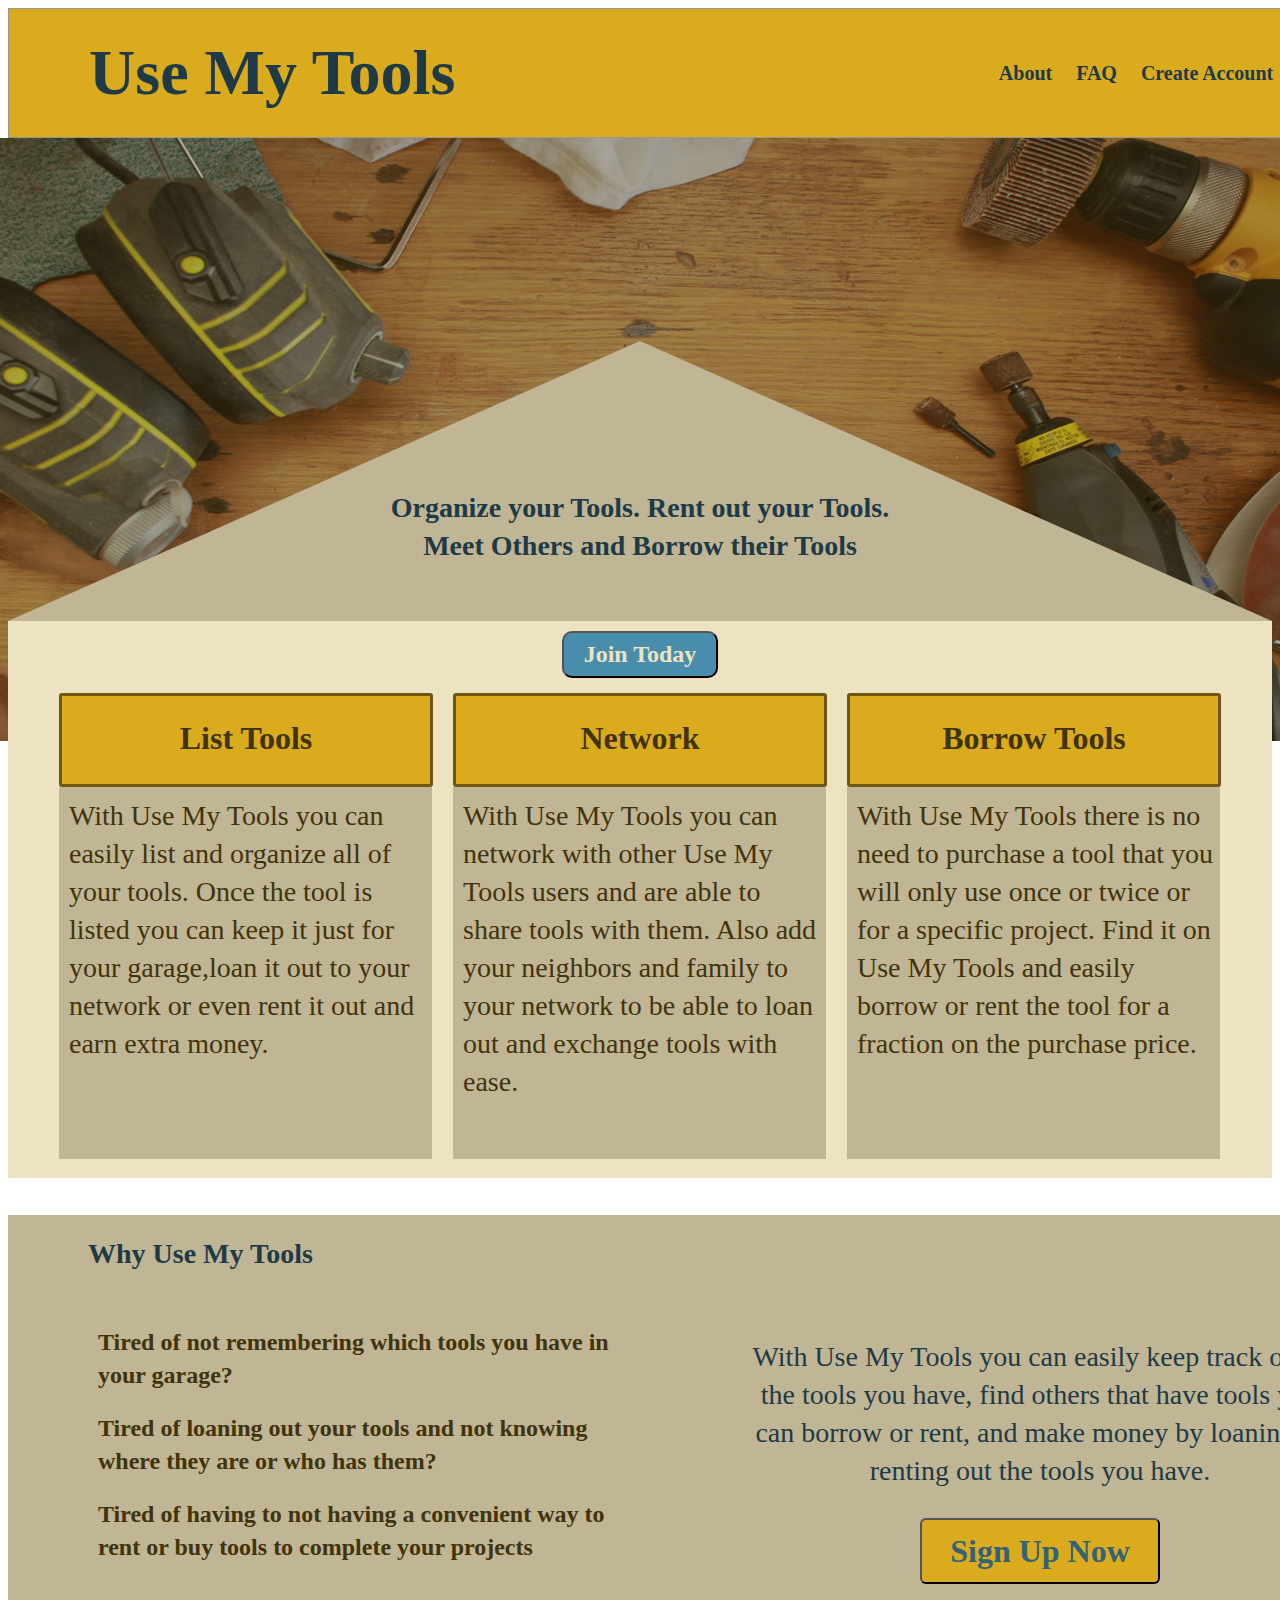
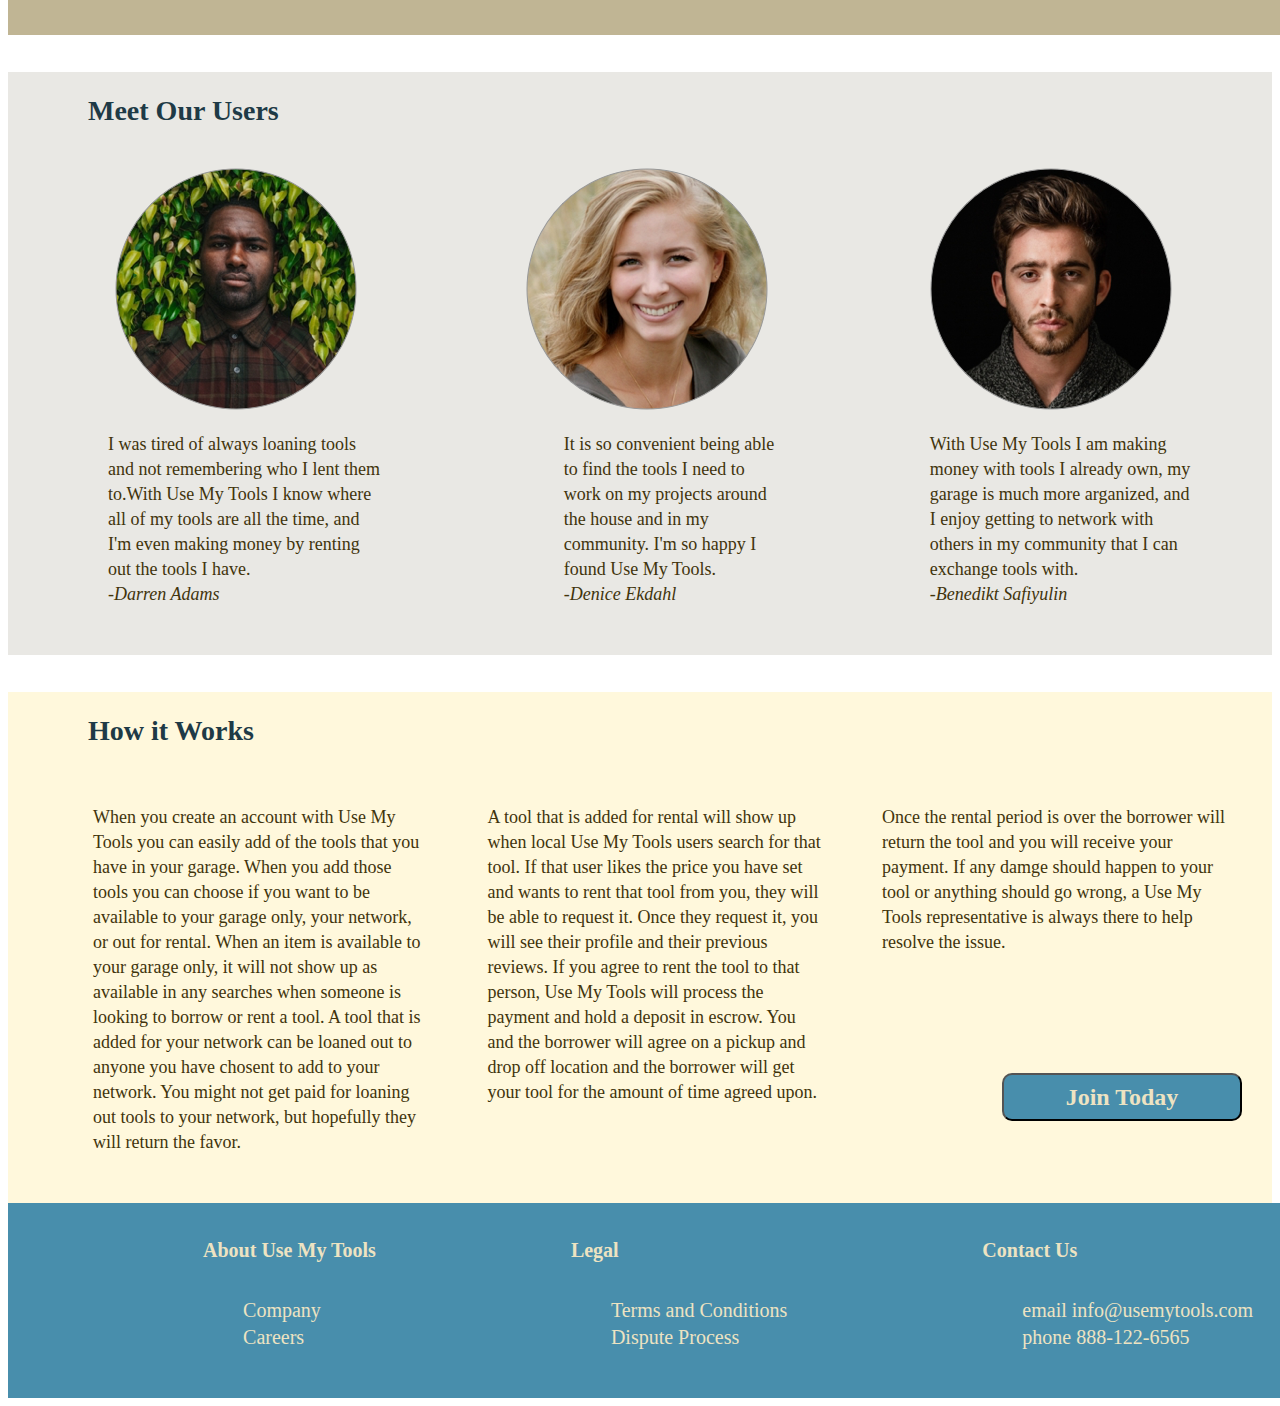
==== Index.html @ bf6d3167 "done landing page for desktop" ====
<!doctype html>

<html lang="en">
  <head>
    <meta charset="utf-8">
    <meta name="viewport" content="width=device-width, initial-scale=1.0">

    <title>Use my Tool</title>

    <link href="https://fonts.googleapis.com/css?family=Open+Sans&display=swap" rel="stylesheet">
    <link href="css/landing.css" rel="stylesheet">

  </head>

  <body>

  <div class="container">
    <div class="header">
      <div class="logo">
        <h1>Use My Tools</h1>
      </div>
      <nav>
        <a href="#">About</a>
        <a href="#">FAQ</a>
        <a href="#">Create Account</a>
        <a href="#">Sign In</a>
      </nav> 
    </div>
    

    <div class="introduction">
      <img class="hero-img" src="Images/Hero-Image.png" alt="Use My Tool">
      <div class="tagline">
        <p>
          Organize your Tools. Rent out your Tools.<br/>Meet Others and Borrow their Tools
        </p>
      </div>

      <div class="product-feature">
        <button class="btn">Join Today</button>
        <div class="text-content">
          <div>
            <h4 class="title">List Tools</h4>
            <p class="text">
              With Use My Tools you can easily list and organize all of your tools. Once the tool is listed you can keep it just for your garage,loan it out to your network or even rent it out and earn extra money.
            </p>
          </div>

          <div>
            <h4 class="title">Network</h4>
            <p class="text">
              With Use My Tools you can network with other Use My Tools users and are able to share tools with them. Also add your neighbors and family to your network to be able to loan out and exchange tools with ease. 
            </p>
          </div>

          <div>
            <h4 class="title">Borrow Tools</h4>
            <p class="text">
             With Use My Tools there is no need to purchase a tool that you will only use once or twice or for a specific project. Find it on Use My Tools and easily borrow or rent the tool for a fraction on the purchase price. 
            </p>
          </div>
        </div>
      </div>
    </div>

    <div class="why-use">
      <h4 class="why-title">Why Use My Tools</h4>
      <div class="why-content">
        <div class="why-text">
          <ul>
            <li>Tired of not remembering which tools you have in your garage?</li>
            <li>Tired of loaning out your tools and not knowing where they are or who has them?</li>
            <li>Tired of having to not having a convenient way to rent or buy tools to complete your projects</li>
          </ul>
        </div>
        <div class="why-text-2">
          <p>
            With Use My Tools you can easily keep track of all the tools you have, find others that have tools you can borrow or rent, and make money by loaning or renting out the tools you have.
          </p>
          <button class="btn-2">Sign Up Now</button>
        </div>
      </div>
    </div>

    <div class="meet-user">
      <h4 class="meet-title">Meet Our Users</h4>
      <div class="meet-content">
        <div class="text">
          <img src="Images/First-User.png" alt="First User">
          <p>
            I was tired of always loaning tools and not remembering who I lent them to.With Use My Tools I know where all of my tools are all the time, and I'm even making money by renting out the tools I have.<br/><i>-Darren Adams</i>
          </p>
        </div>
        <div class="text">
          <img src="Images/Second-User.png" alt="Second User">
          <p>
            It is so convenient being able to find the tools I need to work on my projects around the house and in my community. I'm so happy I found Use My Tools.<br/><i>-Denice Ekdahl</i>
          </p>
        </div>
        <div class="text"> 
          <img src="Images/Third-User.png" alt="Third User">
          <p>
            With Use My Tools I am making money with tools I already own, my garage is much more arganized, and I enjoy getting to network with others in my community that I can exchange tools with.<br/><i>-Benedikt Safiyulin</i>
          </p>
        </div>
      </div>
    </div>

    <div class="work">
      <h4 class="work-title">How it Works</h4>
      <div class="work-content">
        <div class="text">
          <p>
            When you create an account with Use My Tools you can easily add of the tools that you have in your garage. When you add those tools you can choose if you want to be available to your garage only, your network, or out for rental. When an item is available to your garage only, it will not show up as available in any searches when someone is looking to borrow or rent a tool. A tool that is added for your network can be loaned out to anyone you have chosent to add to your network. You might not get paid for loaning out tools to your network, but hopefully they will return the favor. 
          </p>
        </div>
        <div class="text">
          <p>
            A tool that is added for rental will show up when local Use My Tools users search for that tool. If that user likes the price you have set and wants to rent that tool from you, they will be able to request it. Once they request it, you will see their profile and their previous reviews. If you agree to rent the tool to that person, Use My Tools will process the payment and hold a deposit in escrow. You and the borrower will agree on a pickup and drop off location and the borrower will get your tool for the amount of time agreed upon. 
          </p>
        </div>
        <div class="text">
          <p>
            Once the rental period is over the borrower will return the tool and you will receive your payment. If any damge should happen to your tool or anything should go wrong, a Use My Tools representative is always there to help resolve the issue. 
          </p>
          <button>Join Today</button>
        </div>
      </div>
    </div>
  </div>

  <footer>
    <div>
      <h5>About Use My Tools</h5>
      <ul>
        <li>Company</li>
        <li>Careers</li>
      </ul>
    </div>

    <div>
      <h5>Legal</h5>
      <ul>
        <li>Terms and Conditions</li>
        <li>Dispute Process</li>
      </ul>
    </div>

    <div>
      <h5>Contact Us</h5>
      <ul>
        <li>email info@usemytools.com</li>
        <li>phone 888-122-6565</li>
      </ul>
    </div>
  </footer>

  </body>
</html>
---- css/landing.css ----
.header {
  display: flex;
  flex-direction: row;
  justify-content: space-between;
  align-items: center;
  background-color: #DAAB1D;
  height: 128px;
  width: 1440px;
  border: 1px solid #979797;
}
.header .logo {
  color: #1E3A46;
  font-family: "Avenir Next";
  font-size: 32px;
  font-weight: 600;
  line-height: 44px;
  margin: 10px 0px 10px 80px;
}
.header nav {
  margin: 0px 80px 0px 0px;
}
.header nav a {
  text-decoration: none;
  color: #1E3A46;
  font-family: "Avenir Next";
  font-size: 20px;
  font-weight: bold;
  line-height: 27px;
  margin: 10px;
}
.introduction {
  display: flex;
  flex-direction: column;
  align-items: center;
}
.introduction .hero-img {
  height: 603px;
  width: 1440px;
}
.introduction .tagline {
  font-family: 'Open Sans', sans-serif;
  display: inline-block;
  text-align: center;
  background-color: #C0B594;
  padding-top: 120px;
  margin-top: -400px;
  height: 160px;
  width: 1264px;
  clip-path: polygon(50% 0, 0 100%, 100% 100%);
  color: #1E3A46;
  font-family: "Avenir Next";
  font-size: 28px;
  font-weight: 600;
  line-height: 38px;
}
.introduction .product-feature {
  height: 547px;
  width: 1264px;
  background-color: #EDE3C2;
  display: flex;
  flex-direction: column;
  align-items: center;
  padding-top: 10px;
  margin-bottom: 0px;
}
.introduction .product-feature .btn {
  text-decoration: none;
  display: inline-block;
  font-size: 16px;
  border-radius: 10px;
  cursor: pointer;
  padding: 5px 20px 5px 20px;
  background-color: #488EAC;
  color: #EDE3C2;
  font-family: "Avenir Next";
  font-size: 24px;
  font-weight: 600;
  line-height: 33px;
  text-align: center;
}
.introduction .product-feature .text-content {
  font-family: 'Open Sans', sans-serif;
  display: flex;
  padding: 5px 20px 5px 20px;
}
.introduction .product-feature .text-content .title {
  text-align: center;
  height: 68px;
  width: 368px;
  border: 3px solid #6E5710;
  border-radius: 3px;
  background-color: #DAAB1D;
  color: #41340C;
  font-family: "Avenir Next";
  font-size: 32px;
  line-height: 44px;
  padding-top: 20px;
  margin: 10px 10px 0 10px;
}
.introduction .product-feature .text-content .text {
  padding: 10px 0 0 10px;
  color: #41340C;
  font-family: "Avenir Next";
  font-size: 28px;
  line-height: 38px;
  margin: 0 10px 0 10px;
  height: 362px;
  width: 363px;
  background-color: #C0B594;
}
.why-use {
  height: 420px;
  width: 1440px;
  background-color: #C0B594;
  margin-top: 0px;
}
.why-use .why-title {
  color: #1E3A46;
  font-family: "Avenir Next";
  font-size: 28px;
  font-weight: 600;
  line-height: 38px;
  padding: 20px 0 0 80px;
}
.why-use .why-content {
  display: flex;
  justify-content: space-between;
  align-items: flex-start;
  margin-top: 0;
}
.why-use .why-content .why-text {
  width: 40%;
  margin-left: 50px;
}
.why-use .why-content .why-text li {
  list-style-type: none;
  color: #41340C;
  font-family: "Avenir Next";
  font-size: 24px;
  font-weight: 600;
  line-height: 33px;
  padding-bottom: 20px;
}
.why-use .why-content .why-text-2 {
  width: 40%;
  margin-right: 120px;
  color: #1E3A46;
  font-family: "Avenir Next";
  font-size: 28px;
  line-height: 38px;
  text-align: center;
}
.why-use .why-content .why-text-2 .btn-2 {
  text-align: center;
  padding: 5px 10px 5px 10px;
  height: 66px;
  width: 240px;
  border-radius: 6px;
  background-color: #DAAB1D;
  color: #336277;
  font-family: "Avenir Next";
  font-size: 32px;
  font-weight: 600;
  margin-top: 0;
}
.meet-user {
  background-color: #E9E8E4;
}
.meet-user .meet-title {
  color: #1E3A46;
  font-family: "Avenir Next";
  font-size: 28px;
  font-weight: 600;
  line-height: 38px;
  padding: 20px 0 0 80px;
}
.meet-user .meet-content {
  display: flex;
  justify-content: center;
  align-items: center;
}
.meet-user .meet-content .text {
  margin: 0 30px 30px 30px;
  text-align: center;
}
.meet-user .meet-content p {
  width: 70%;
  color: #41340C;
  font-family: "Avenir Next";
  font-size: 18px;
  line-height: 25px;
  text-align: left;
  margin-left: 70px;
}
.meet-user .meet-content p .name {
  text-align: right;
}
.work {
  background-color: Cornsilk;
}
.work .work-title {
  color: #1E3A46;
  font-family: "Avenir Next";
  font-size: 28px;
  font-weight: 600;
  line-height: 38px;
  padding: 20px 0 0 80px;
}
.work .work-content {
  color: #41340C;
  font-family: "Avenir Next";
  font-size: 18px;
  line-height: 25px;
  display: flex;
  margin-left: 55px;
}
.work .work-content .text {
  margin: 0 30px 30px 30px;
  width: 100%;
}
.work .work-content .text button {
  border-radius: 10px;
  background-color: #488EAC;
  height: 48px;
  width: 240px;
  color: #EDE3C2;
  font-family: "Avenir Next";
  font-size: 24px;
  font-weight: 600;
  line-height: 33px;
  text-align: center;
  margin-left: 120px;
  margin-top: 100px;
}
footer {
  height: 195px;
  width: 1440px;
  background-color: #488EAC;
  display: flex;
  justify-content: space-evenly;
}
footer h5 {
  color: #EDE3C2;
  font-family: "Avenir Next";
  font-size: 20px;
  font-weight: 600;
  line-height: 27px;
}
footer li {
  color: #EDE3C2;
  font-family: "Avenir Next";
  font-size: 20px;
  line-height: 27px;
  list-style-type: none;
}
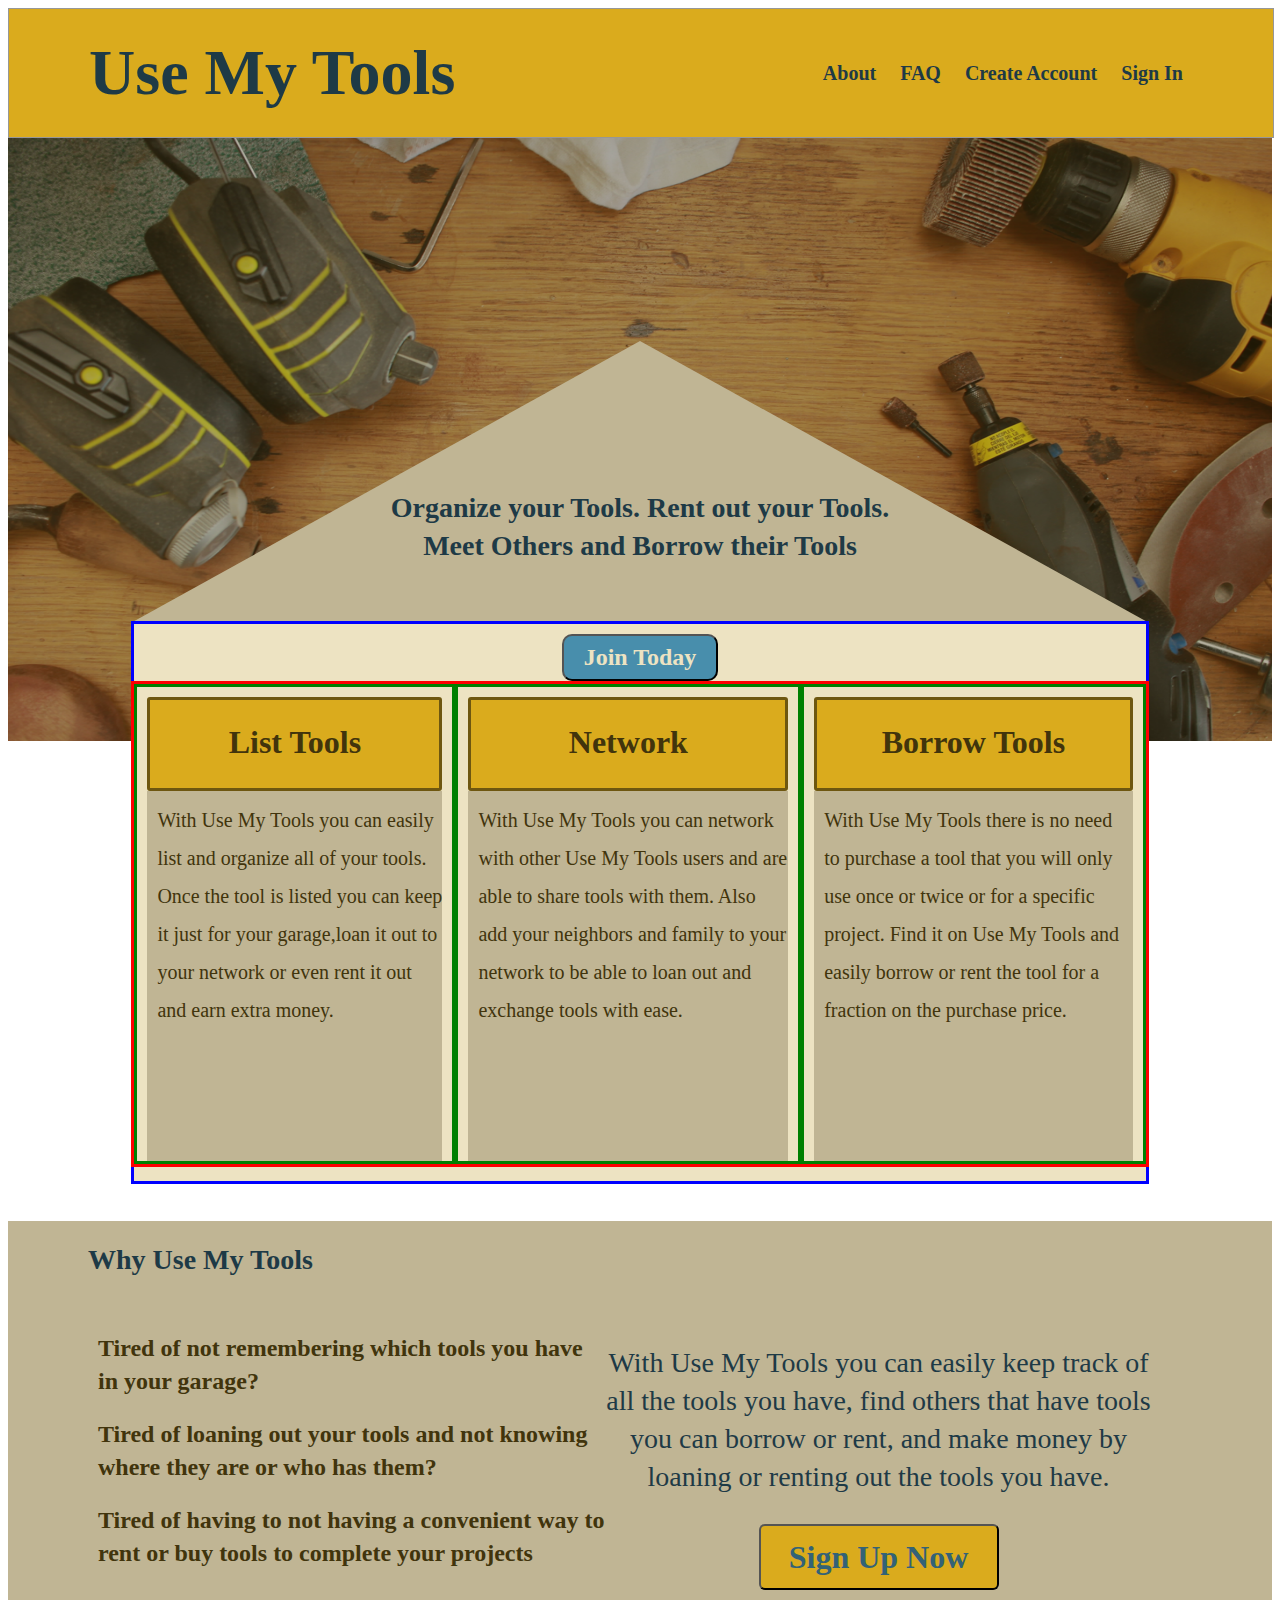
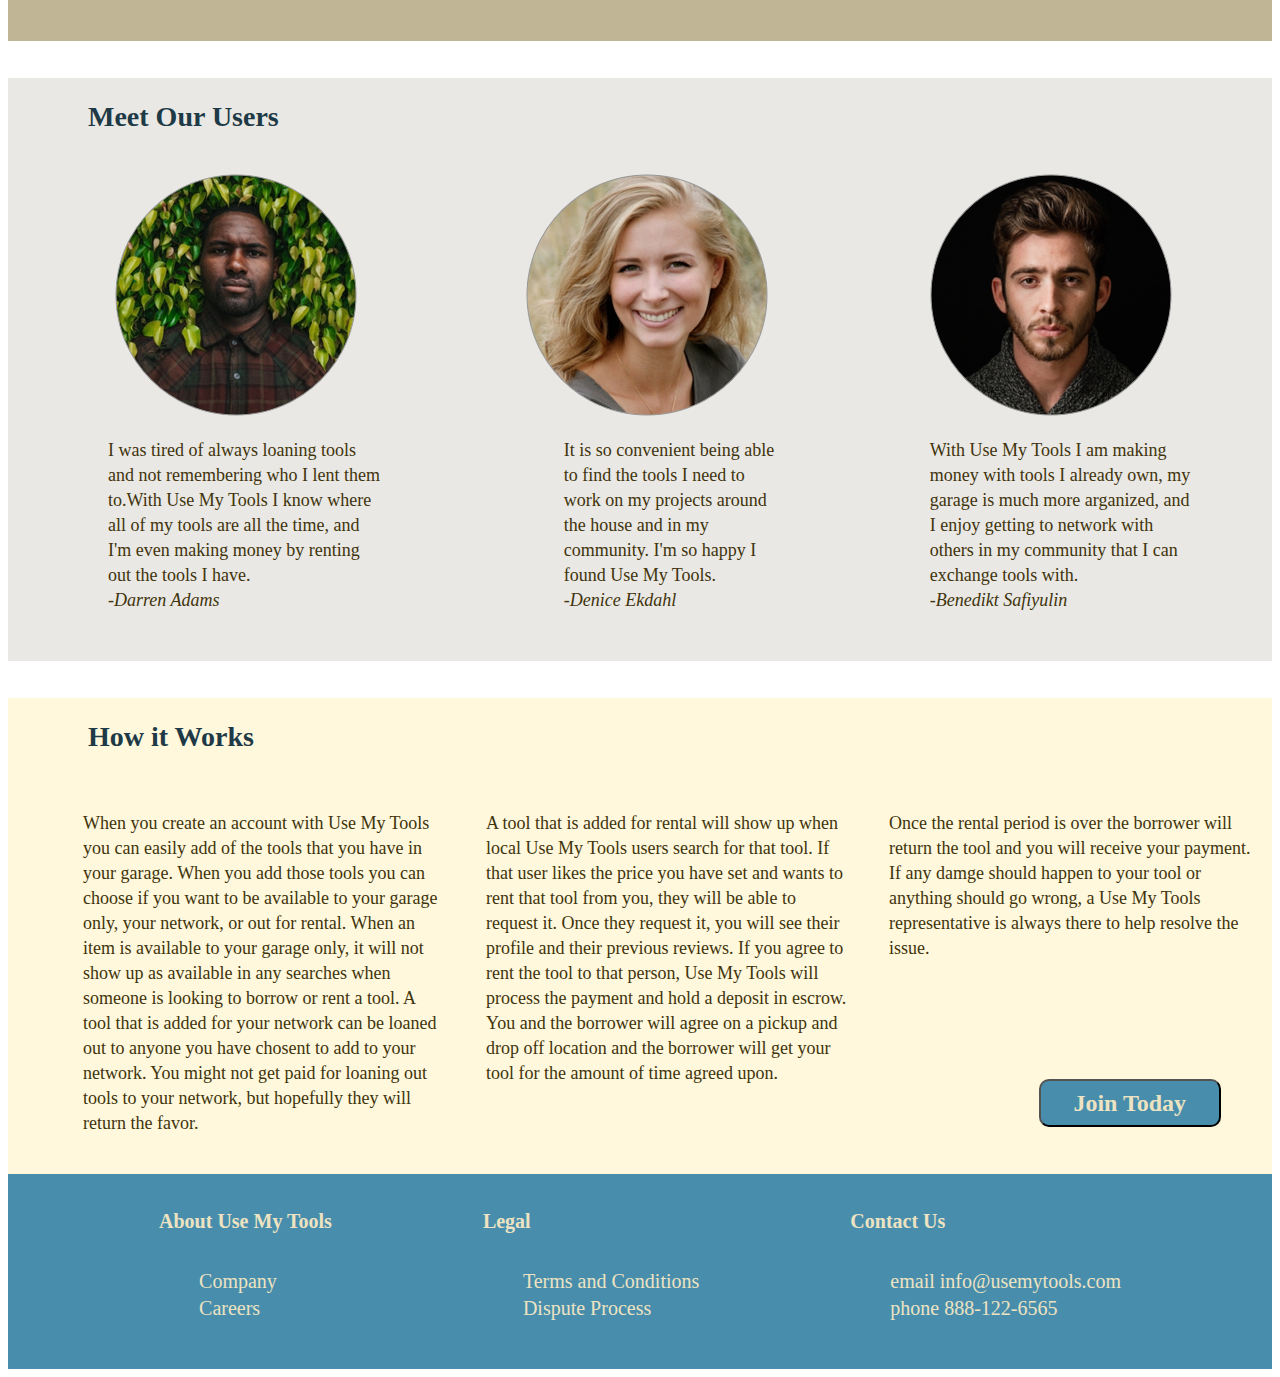
==== commit 896bfc63: "editted Product features for mobile design" ====
--- a/Index.html
+++ b/Index.html
@@ -39,21 +39,21 @@
       <div class="product-feature">
         <button class="btn">Join Today</button>
         <div class="text-content">
-          <div>
+          <div class="text-box">
             <h4 class="title">List Tools</h4>
             <p class="text">
               With Use My Tools you can easily list and organize all of your tools. Once the tool is listed you can keep it just for your garage,loan it out to your network or even rent it out and earn extra money.
             </p>
           </div>
 
-          <div>
+          <div class="text-box">
             <h4 class="title">Network</h4>
             <p class="text">
               With Use My Tools you can network with other Use My Tools users and are able to share tools with them. Also add your neighbors and family to your network to be able to loan out and exchange tools with ease. 
             </p>
           </div>
 
-          <div>
+          <div class="text-box">
             <h4 class="title">Borrow Tools</h4>
             <p class="text">
              With Use My Tools there is no need to purchase a tool that you will only use once or twice or for a specific project. Find it on Use My Tools and easily borrow or rent the tool for a fraction on the purchase price. 
--- a/css/landing.css
+++ b/css/landing.css
@@ -1,14 +1,35 @@
-.header {
+.container {
+  width: 100%;
+}
+@media (max-width: 800px) {
+  .container {
+    width: 100%;
+    background: black;
+  }
+}
+@media (max-width: 500px) {
+  .container {
+    width: 100%;
+    background: green;
+  }
+}
+.container .header {
   display: flex;
   flex-direction: row;
   justify-content: space-between;
   align-items: center;
   background-color: #DAAB1D;
   height: 128px;
-  width: 1440px;
+  width: 100%;
   border: 1px solid #979797;
 }
-.header .logo {
+@media (max-with: 500px) {
+  .container .header .header {
+    display: flex;
+    flex-direction: column;
+  }
+}
+.container .header .logo {
   color: #1E3A46;
   font-family: "Avenir Next";
   font-size: 32px;
@@ -16,10 +37,16 @@
   line-height: 44px;
   margin: 10px 0px 10px 80px;
 }
-.header nav {
+@media (max-with: 500px) {
+  .container .header .logo .logo {
+    color: pink;
+    font-size: 20px;
+  }
+}
+.container .header nav {
   margin: 0px 80px 0px 0px;
 }
-.header nav a {
+.container .header nav a {
   text-decoration: none;
   color: #1E3A46;
   font-family: "Avenir Next";
@@ -28,16 +55,16 @@
   line-height: 27px;
   margin: 10px;
 }
-.introduction {
+.container .introduction {
   display: flex;
   flex-direction: column;
   align-items: center;
 }
-.introduction .hero-img {
+.container .introduction .hero-img {
   height: 603px;
-  width: 1440px;
-}
-.introduction .tagline {
+  width: 100%;
+}
+.container .introduction .tagline {
   font-family: 'Open Sans', sans-serif;
   display: inline-block;
   text-align: center;
@@ -45,7 +72,7 @@
   padding-top: 120px;
   margin-top: -400px;
   height: 160px;
-  width: 1264px;
+  width: 80%;
   clip-path: polygon(50% 0, 0 100%, 100% 100%);
   color: #1E3A46;
   font-family: "Avenir Next";
@@ -53,9 +80,10 @@
   font-weight: 600;
   line-height: 38px;
 }
-.introduction .product-feature {
+.container .introduction .product-feature {
+  border: 3px solid blue;
   height: 547px;
-  width: 1264px;
+  width: 80%;
   background-color: #EDE3C2;
   display: flex;
   flex-direction: column;
@@ -63,7 +91,7 @@
   padding-top: 10px;
   margin-bottom: 0px;
 }
-.introduction .product-feature .btn {
+.container .introduction .product-feature .btn {
   text-decoration: none;
   display: inline-block;
   font-size: 16px;
@@ -78,15 +106,17 @@
   line-height: 33px;
   text-align: center;
 }
-.introduction .product-feature .text-content {
-  font-family: 'Open Sans', sans-serif;
-  display: flex;
-  padding: 5px 20px 5px 20px;
-}
-.introduction .product-feature .text-content .title {
+.container .introduction .product-feature .text-content {
+  display: flex;
+  border: 3px solid red;
+  width: 100%;
+}
+.container .introduction .product-feature .text-content .text-box {
+  border: 3px solid green;
+}
+.container .introduction .product-feature .text-content .text-box .title {
   text-align: center;
   height: 68px;
-  width: 368px;
   border: 3px solid #6E5710;
   border-radius: 3px;
   background-color: #DAAB1D;
@@ -97,24 +127,23 @@
   padding-top: 20px;
   margin: 10px 10px 0 10px;
 }
-.introduction .product-feature .text-content .text {
+.container .introduction .product-feature .text-content .text-box .text {
   padding: 10px 0 0 10px;
   color: #41340C;
   font-family: "Avenir Next";
-  font-size: 28px;
-  line-height: 38px;
+  font-size: 20px;
+  line-height: 38px;
+  height: 360px;
+  background-color: #C0B594;
   margin: 0 10px 0 10px;
-  height: 362px;
-  width: 363px;
-  background-color: #C0B594;
-}
-.why-use {
+}
+.container .why-use {
   height: 420px;
-  width: 1440px;
+  width: 100%;
   background-color: #C0B594;
   margin-top: 0px;
 }
-.why-use .why-title {
+.container .why-use .why-title {
   color: #1E3A46;
   font-family: "Avenir Next";
   font-size: 28px;
@@ -122,17 +151,17 @@
   line-height: 38px;
   padding: 20px 0 0 80px;
 }
-.why-use .why-content {
+.container .why-use .why-content {
   display: flex;
   justify-content: space-between;
   align-items: flex-start;
   margin-top: 0;
 }
-.why-use .why-content .why-text {
-  width: 40%;
+.container .why-use .why-content .why-text {
+  width: 100%;
   margin-left: 50px;
 }
-.why-use .why-content .why-text li {
+.container .why-use .why-content .why-text li {
   list-style-type: none;
   color: #41340C;
   font-family: "Avenir Next";
@@ -141,8 +170,8 @@
   line-height: 33px;
   padding-bottom: 20px;
 }
-.why-use .why-content .why-text-2 {
-  width: 40%;
+.container .why-use .why-content .why-text-2 {
+  width: 100%;
   margin-right: 120px;
   color: #1E3A46;
   font-family: "Avenir Next";
@@ -150,7 +179,7 @@
   line-height: 38px;
   text-align: center;
 }
-.why-use .why-content .why-text-2 .btn-2 {
+.container .why-use .why-content .why-text-2 .btn-2 {
   text-align: center;
   padding: 5px 10px 5px 10px;
   height: 66px;
@@ -163,10 +192,10 @@
   font-weight: 600;
   margin-top: 0;
 }
-.meet-user {
+.container .meet-user {
   background-color: #E9E8E4;
 }
-.meet-user .meet-title {
+.container .meet-user .meet-title {
   color: #1E3A46;
   font-family: "Avenir Next";
   font-size: 28px;
@@ -174,16 +203,16 @@
   line-height: 38px;
   padding: 20px 0 0 80px;
 }
-.meet-user .meet-content {
+.container .meet-user .meet-content {
   display: flex;
   justify-content: center;
   align-items: center;
 }
-.meet-user .meet-content .text {
+.container .meet-user .meet-content .text {
   margin: 0 30px 30px 30px;
   text-align: center;
 }
-.meet-user .meet-content p {
+.container .meet-user .meet-content p {
   width: 70%;
   color: #41340C;
   font-family: "Avenir Next";
@@ -192,13 +221,13 @@
   text-align: left;
   margin-left: 70px;
 }
-.meet-user .meet-content p .name {
+.container .meet-user .meet-content p .name {
   text-align: right;
 }
-.work {
+.container .work {
   background-color: Cornsilk;
 }
-.work .work-title {
+.container .work .work-title {
   color: #1E3A46;
   font-family: "Avenir Next";
   font-size: 28px;
@@ -206,7 +235,7 @@
   line-height: 38px;
   padding: 20px 0 0 80px;
 }
-.work .work-content {
+.container .work .work-content {
   color: #41340C;
   font-family: "Avenir Next";
   font-size: 18px;
@@ -214,27 +243,27 @@
   display: flex;
   margin-left: 55px;
 }
-.work .work-content .text {
-  margin: 0 30px 30px 30px;
-  width: 100%;
-}
-.work .work-content .text button {
+.container .work .work-content .text {
+  width: 100%;
+  margin: 0 20px 20px 20px;
+}
+.container .work .work-content .text button {
   border-radius: 10px;
   background-color: #488EAC;
   height: 48px;
-  width: 240px;
+  width: 50%;
   color: #EDE3C2;
   font-family: "Avenir Next";
   font-size: 24px;
   font-weight: 600;
   line-height: 33px;
   text-align: center;
-  margin-left: 120px;
+  margin-left: 150px;
   margin-top: 100px;
 }
 footer {
   height: 195px;
-  width: 1440px;
+  width: 100%;
   background-color: #488EAC;
   display: flex;
   justify-content: space-evenly;
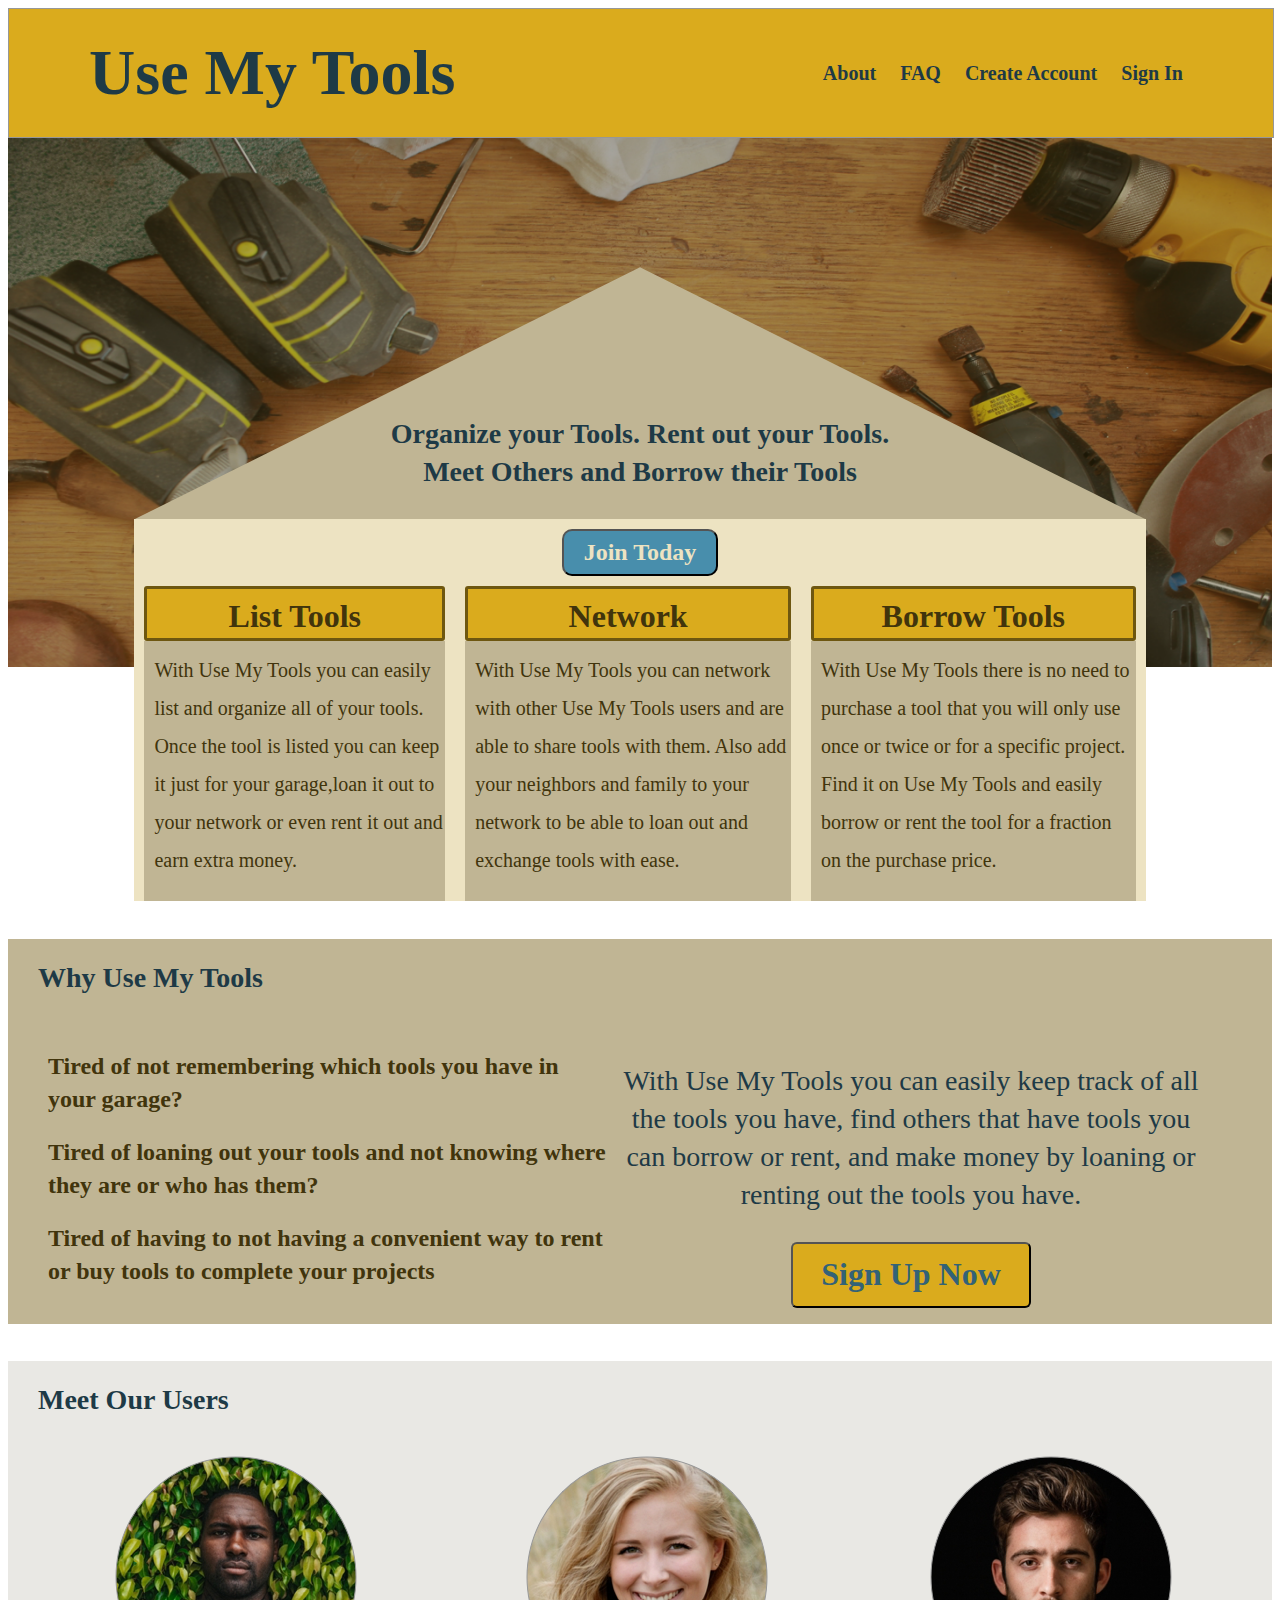
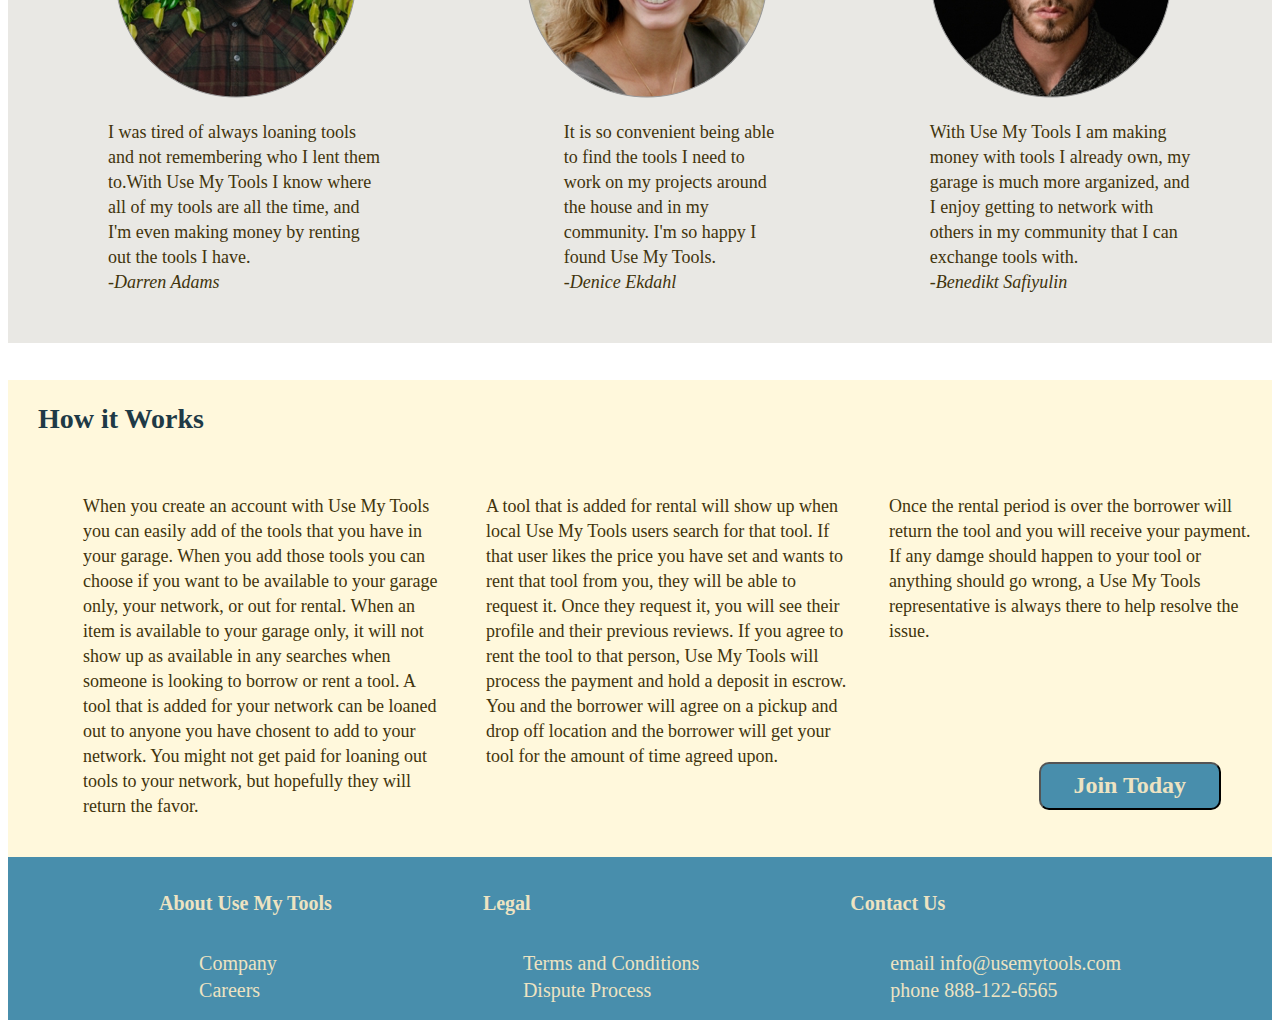
==== commit 19468e5e: "done mobile design" ====
--- a/Index.html
+++ b/Index.html
@@ -130,7 +130,7 @@
   </div>
 
   <footer>
-    <div>
+    <div class="footer">
       <h5>About Use My Tools</h5>
       <ul>
         <li>Company</li>
@@ -138,7 +138,7 @@
       </ul>
     </div>
 
-    <div>
+    <div class="footer">
       <h5>Legal</h5>
       <ul>
         <li>Terms and Conditions</li>
@@ -146,7 +146,7 @@
       </ul>
     </div>
 
-    <div>
+    <div class="footer">
       <h5>Contact Us</h5>
       <ul>
         <li>email info@usemytools.com</li>
--- a/css/landing.css
+++ b/css/landing.css
@@ -1,17 +1,5 @@
 .container {
   width: 100%;
-}
-@media (max-width: 800px) {
-  .container {
-    width: 100%;
-    background: black;
-  }
-}
-@media (max-width: 500px) {
-  .container {
-    width: 100%;
-    background: green;
-  }
 }
 .container .header {
   display: flex;
@@ -23,10 +11,12 @@
   width: 100%;
   border: 1px solid #979797;
 }
-@media (max-with: 500px) {
-  .container .header .header {
-    display: flex;
-    flex-direction: column;
+@media (max-width: 500px) {
+  .container .header {
+    display: flex;
+    flex-direction: column;
+    justify-content: center;
+    align-items: center;
   }
 }
 .container .header .logo {
@@ -37,14 +27,19 @@
   line-height: 44px;
   margin: 10px 0px 10px 80px;
 }
-@media (max-with: 500px) {
-  .container .header .logo .logo {
-    color: pink;
+@media (max-width: 500px) {
+  .container .header .logo {
     font-size: 20px;
+    margin: 0px;
   }
 }
 .container .header nav {
   margin: 0px 80px 0px 0px;
+}
+@media (max-width: 500px) {
+  .container .header nav {
+    margin: 0px;
+  }
 }
 .container .header nav a {
   text-decoration: none;
@@ -55,23 +50,32 @@
   line-height: 27px;
   margin: 10px;
 }
+@media (max-width: 500px) {
+  .container .header nav a {
+    margin: 5px;
+  }
+}
 .container .introduction {
   display: flex;
   flex-direction: column;
   align-items: center;
 }
 .container .introduction .hero-img {
-  height: 603px;
-  width: 100%;
+  height: 100%;
+  width: 100%;
+}
+@media (max-width: 500px) {
+  .container .introduction .hero-img {
+    height: 60%;
+    width: 100%;
+  }
 }
 .container .introduction .tagline {
-  font-family: 'Open Sans', sans-serif;
   display: inline-block;
   text-align: center;
   background-color: #C0B594;
   padding-top: 120px;
   margin-top: -400px;
-  height: 160px;
   width: 80%;
   clip-path: polygon(50% 0, 0 100%, 100% 100%);
   color: #1E3A46;
@@ -80,9 +84,17 @@
   font-weight: 600;
   line-height: 38px;
 }
+@media (max-width: 500px) {
+  .container .introduction .tagline {
+    font-size: 14px;
+    display: flex;
+    flex-wrap: wrap;
+    display: inline-block;
+    text-align: center;
+  }
+}
 .container .introduction .product-feature {
-  border: 3px solid blue;
-  height: 547px;
+  height: 100%;
   width: 80%;
   background-color: #EDE3C2;
   display: flex;
@@ -94,7 +106,6 @@
 .container .introduction .product-feature .btn {
   text-decoration: none;
   display: inline-block;
-  font-size: 16px;
   border-radius: 10px;
   cursor: pointer;
   padding: 5px 20px 5px 20px;
@@ -106,17 +117,24 @@
   line-height: 33px;
   text-align: center;
 }
+@media (max-width: 500px) {
+  .container .introduction .product-feature .btn {
+    font-size: 18px;
+    padding: 3px 10px 3px 10px;
+  }
+}
 .container .introduction .product-feature .text-content {
   display: flex;
-  border: 3px solid red;
-  width: 100%;
-}
-.container .introduction .product-feature .text-content .text-box {
-  border: 3px solid green;
+  width: 100%;
+}
+@media (max-width: 500px) {
+  .container .introduction .product-feature .text-content {
+    display: flex;
+    flex-direction: column;
+  }
 }
 .container .introduction .product-feature .text-content .text-box .title {
   text-align: center;
-  height: 68px;
   border: 3px solid #6E5710;
   border-radius: 3px;
   background-color: #DAAB1D;
@@ -124,7 +142,7 @@
   font-family: "Avenir Next";
   font-size: 32px;
   line-height: 44px;
-  padding-top: 20px;
+  padding-top: 5px;
   margin: 10px 10px 0 10px;
 }
 .container .introduction .product-feature .text-content .text-box .text {
@@ -133,12 +151,17 @@
   font-family: "Avenir Next";
   font-size: 20px;
   line-height: 38px;
-  height: 360px;
+  height: 250px;
   background-color: #C0B594;
   margin: 0 10px 0 10px;
 }
+@media (max-width: 500px) {
+  .container .introduction .product-feature .text-content .text-box .text {
+    font-size: 18px;
+  }
+}
 .container .why-use {
-  height: 420px;
+  height: 100%;
   width: 100%;
   background-color: #C0B594;
   margin-top: 0px;
@@ -149,7 +172,13 @@
   font-size: 28px;
   font-weight: 600;
   line-height: 38px;
-  padding: 20px 0 0 80px;
+  padding: 20px 0 0 30px;
+}
+@media (max-width: 500px) {
+  .container .why-use .why-title {
+    text-align: center;
+    padding: 20px 0 0 0;
+  }
 }
 .container .why-use .why-content {
   display: flex;
@@ -157,9 +186,16 @@
   align-items: flex-start;
   margin-top: 0;
 }
+@media (max-width: 500px) {
+  .container .why-use .why-content {
+    display: flex;
+    flex-direction: column;
+    justify-content: center;
+    align-items: center;
+  }
+}
 .container .why-use .why-content .why-text {
   width: 100%;
-  margin-left: 50px;
 }
 .container .why-use .why-content .why-text li {
   list-style-type: none;
@@ -170,14 +206,28 @@
   line-height: 33px;
   padding-bottom: 20px;
 }
+@media (max-width: 500px) {
+  .container .why-use .why-content .why-text li {
+    font-size: 18px;
+    margin-left: 0;
+  }
+}
 .container .why-use .why-content .why-text-2 {
   width: 100%;
-  margin-right: 120px;
+  margin-right: 60px;
   color: #1E3A46;
   font-family: "Avenir Next";
   font-size: 28px;
   line-height: 38px;
   text-align: center;
+}
+@media (max-width: 500px) {
+  .container .why-use .why-content .why-text-2 {
+    font-size: 18px;
+    width: 80%;
+    margin-right: 0;
+    margin-bottom: 20px;
+  }
 }
 .container .why-use .why-content .why-text-2 .btn-2 {
   text-align: center;
@@ -192,6 +242,14 @@
   font-weight: 600;
   margin-top: 0;
 }
+@media (max-width: 500px) {
+  .container .why-use .why-content .why-text-2 .btn-2 {
+    padding: 5px 10px 5px 10px;
+    height: 40px;
+    width: 180px;
+    font-size: 24px;
+  }
+}
 .container .meet-user {
   background-color: #E9E8E4;
 }
@@ -201,12 +259,24 @@
   font-size: 28px;
   font-weight: 600;
   line-height: 38px;
-  padding: 20px 0 0 80px;
+  padding: 20px 0 0 30px;
+}
+@media (max-width: 500px) {
+  .container .meet-user .meet-title {
+    text-align: center;
+    padding: 20px 0 0 0;
+  }
 }
 .container .meet-user .meet-content {
   display: flex;
   justify-content: center;
   align-items: center;
+}
+@media (max-width: 500px) {
+  .container .meet-user .meet-content {
+    display: flex;
+    flex-direction: column;
+  }
 }
 .container .meet-user .meet-content .text {
   margin: 0 30px 30px 30px;
@@ -233,7 +303,13 @@
   font-size: 28px;
   font-weight: 600;
   line-height: 38px;
-  padding: 20px 0 0 80px;
+  padding: 20px 0 0 30px;
+}
+@media (max-width: 500px) {
+  .container .work .work-title {
+    text-align: center;
+    padding: 20px 0 0 0;
+  }
 }
 .container .work .work-content {
   color: #41340C;
@@ -243,9 +319,28 @@
   display: flex;
   margin-left: 55px;
 }
+@media (max-width: 500px) {
+  .container .work .work-content {
+    display: flex;
+    flex-direction: column;
+    justify-content: center;
+    align-items: center;
+    margin-left: 0px;
+    text-align: center;
+    font-size: 16px;
+  }
+}
 .container .work .work-content .text {
   width: 100%;
   margin: 0 20px 20px 20px;
+}
+@media (max-width: 500px) {
+  .container .work .work-content .text {
+    margin-left: 0;
+    text-align: center;
+    width: 80%;
+    margin: 0 0 20px 0;
+  }
 }
 .container .work .work-content .text button {
   border-radius: 10px;
@@ -261,21 +356,42 @@
   margin-left: 150px;
   margin-top: 100px;
 }
+@media (max-width: 500px) {
+  .container .work .work-content .text button {
+    padding: 5px 10px 5px 10px;
+    height: 40px;
+    width: 180px;
+    font-size: 24px;
+    margin-top: 0;
+    margin-left: 0;
+  }
+}
 footer {
-  height: 195px;
+  height: 100%;
   width: 100%;
   background-color: #488EAC;
   display: flex;
   justify-content: space-evenly;
 }
-footer h5 {
+@media (max-width: 500px) {
+  footer {
+    display: flex;
+    flex-direction: column;
+  }
+}
+@media (max-width: 500px) {
+  footer .footer {
+    margin-left: 120px;
+  }
+}
+footer .footer h5 {
   color: #EDE3C2;
   font-family: "Avenir Next";
   font-size: 20px;
   font-weight: 600;
   line-height: 27px;
 }
-footer li {
+footer .footer li {
   color: #EDE3C2;
   font-family: "Avenir Next";
   font-size: 20px;
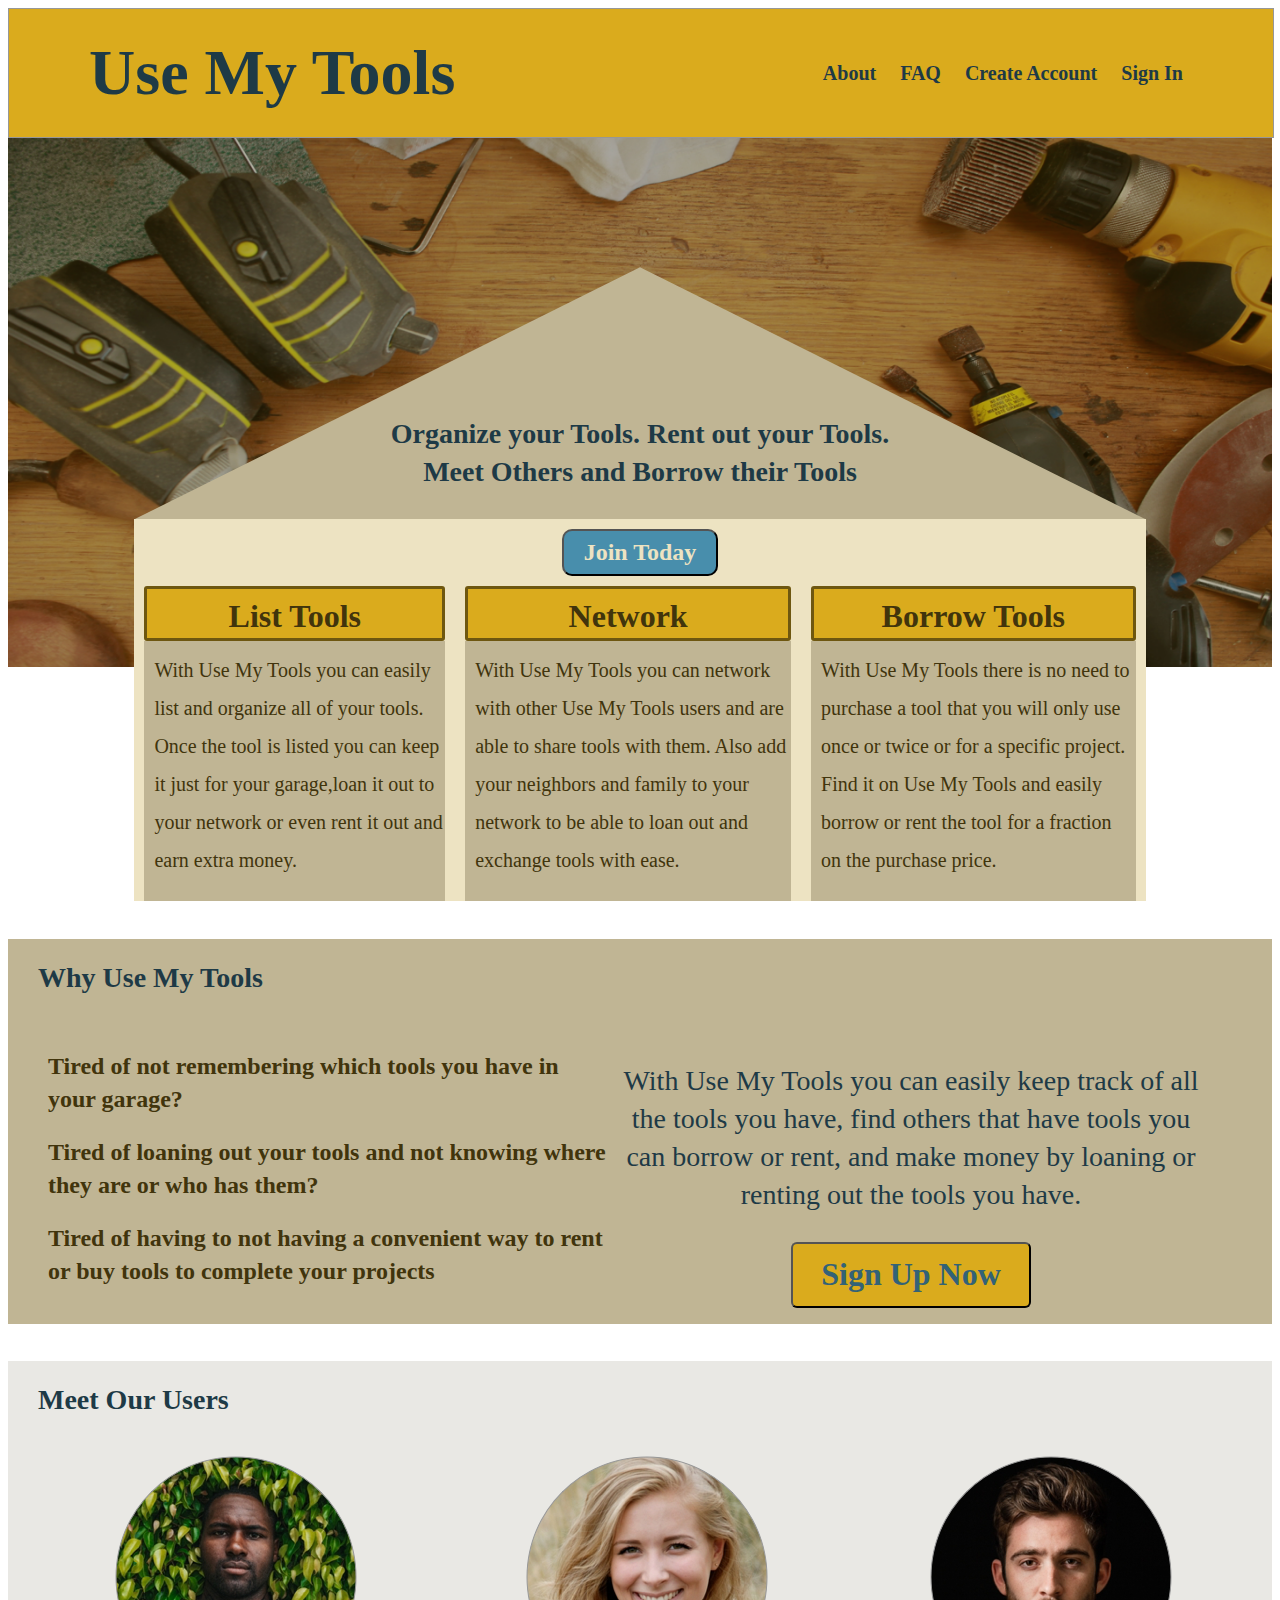
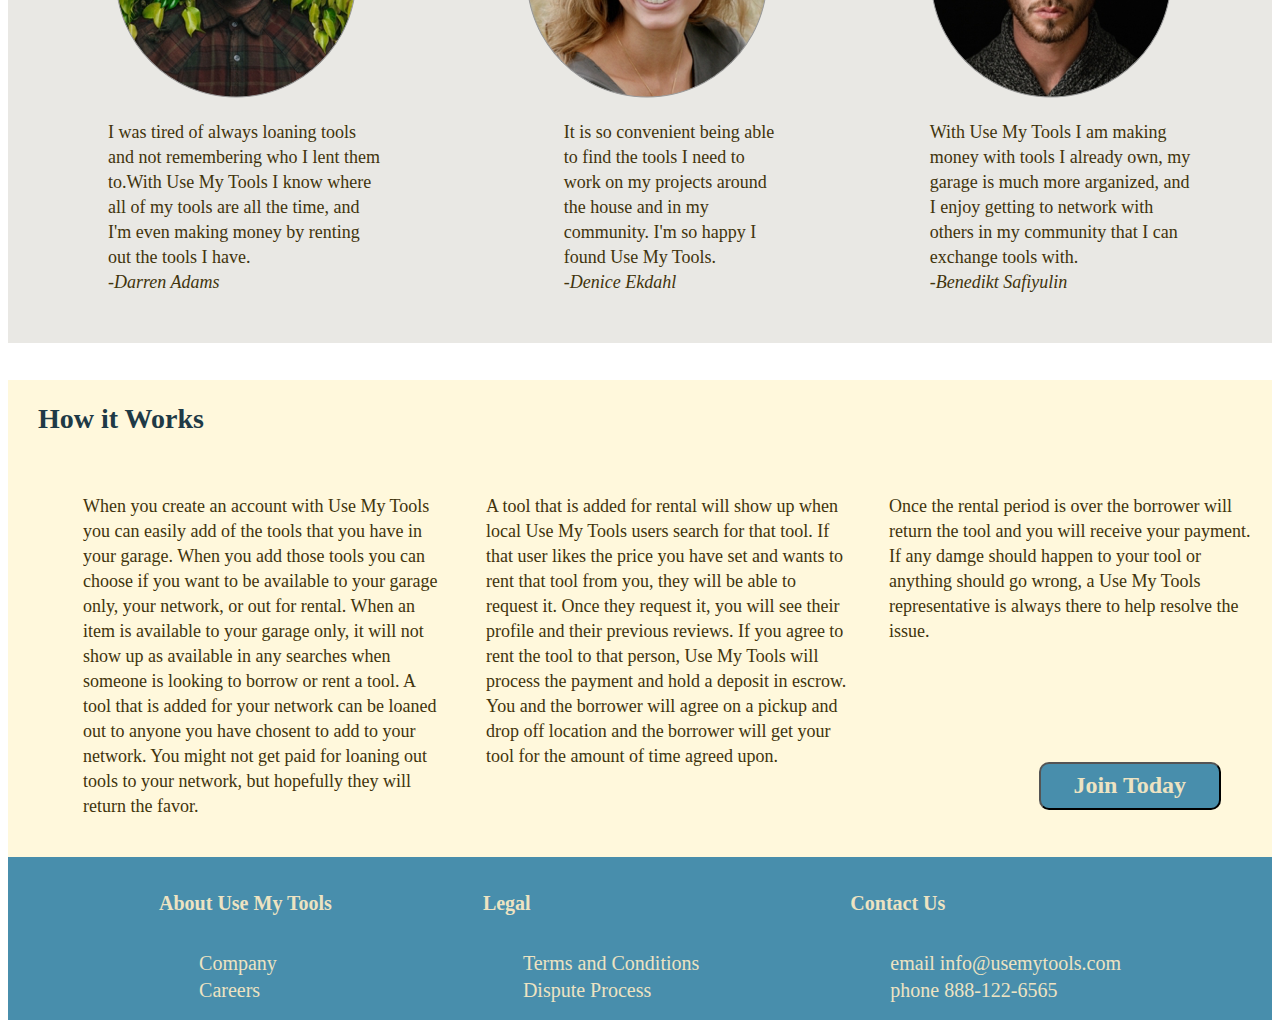
==== commit ee1434da: "Created header & image for About page" ====
--- a/Index.html
+++ b/Index.html
@@ -14,13 +14,15 @@
 
   <body>
 
+    <script defer="defer" src="./JS/Tabs.js"></script>
+
   <div class="container">
     <div class="header">
       <div class="logo">
         <h1>Use My Tools</h1>
       </div>
       <nav>
-        <a href="#">About</a>
+        <a href="About.html">About</a>
         <a href="#">FAQ</a>
         <a href="#">Create Account</a>
         <a href="#">Sign In</a>
@@ -123,7 +125,7 @@
           <p>
             Once the rental period is over the borrower will return the tool and you will receive your payment. If any damge should happen to your tool or anything should go wrong, a Use My Tools representative is always there to help resolve the issue. 
           </p>
-          <button>Join Today</button>
+          <button class="btn-3">Join Today</button>
         </div>
       </div>
     </div>
--- a/css/landing.css
+++ b/css/landing.css
@@ -61,14 +61,8 @@
   align-items: center;
 }
 .container .introduction .hero-img {
-  height: 100%;
-  width: 100%;
-}
-@media (max-width: 500px) {
-  .container .introduction .hero-img {
-    height: 60%;
-    width: 100%;
-  }
+  height: auto;
+  width: 100%;
 }
 .container .introduction .tagline {
   display: inline-block;
@@ -86,11 +80,13 @@
 }
 @media (max-width: 500px) {
   .container .introduction .tagline {
-    font-size: 14px;
+    margin-top: -130px;
+    font-size: 0;
     display: flex;
     flex-wrap: wrap;
     display: inline-block;
     text-align: center;
+    padding-top: 10px;
   }
 }
 .container .introduction .product-feature {
@@ -342,7 +338,7 @@
     margin: 0 0 20px 0;
   }
 }
-.container .work .work-content .text button {
+.container .work .work-content .text .btn-3 {
   border-radius: 10px;
   background-color: #488EAC;
   height: 48px;
@@ -357,11 +353,11 @@
   margin-top: 100px;
 }
 @media (max-width: 500px) {
-  .container .work .work-content .text button {
+  .container .work .work-content .text .btn-3 {
     padding: 5px 10px 5px 10px;
     height: 40px;
     width: 180px;
-    font-size: 24px;
+    font-size: 22px;
     margin-top: 0;
     margin-left: 0;
   }
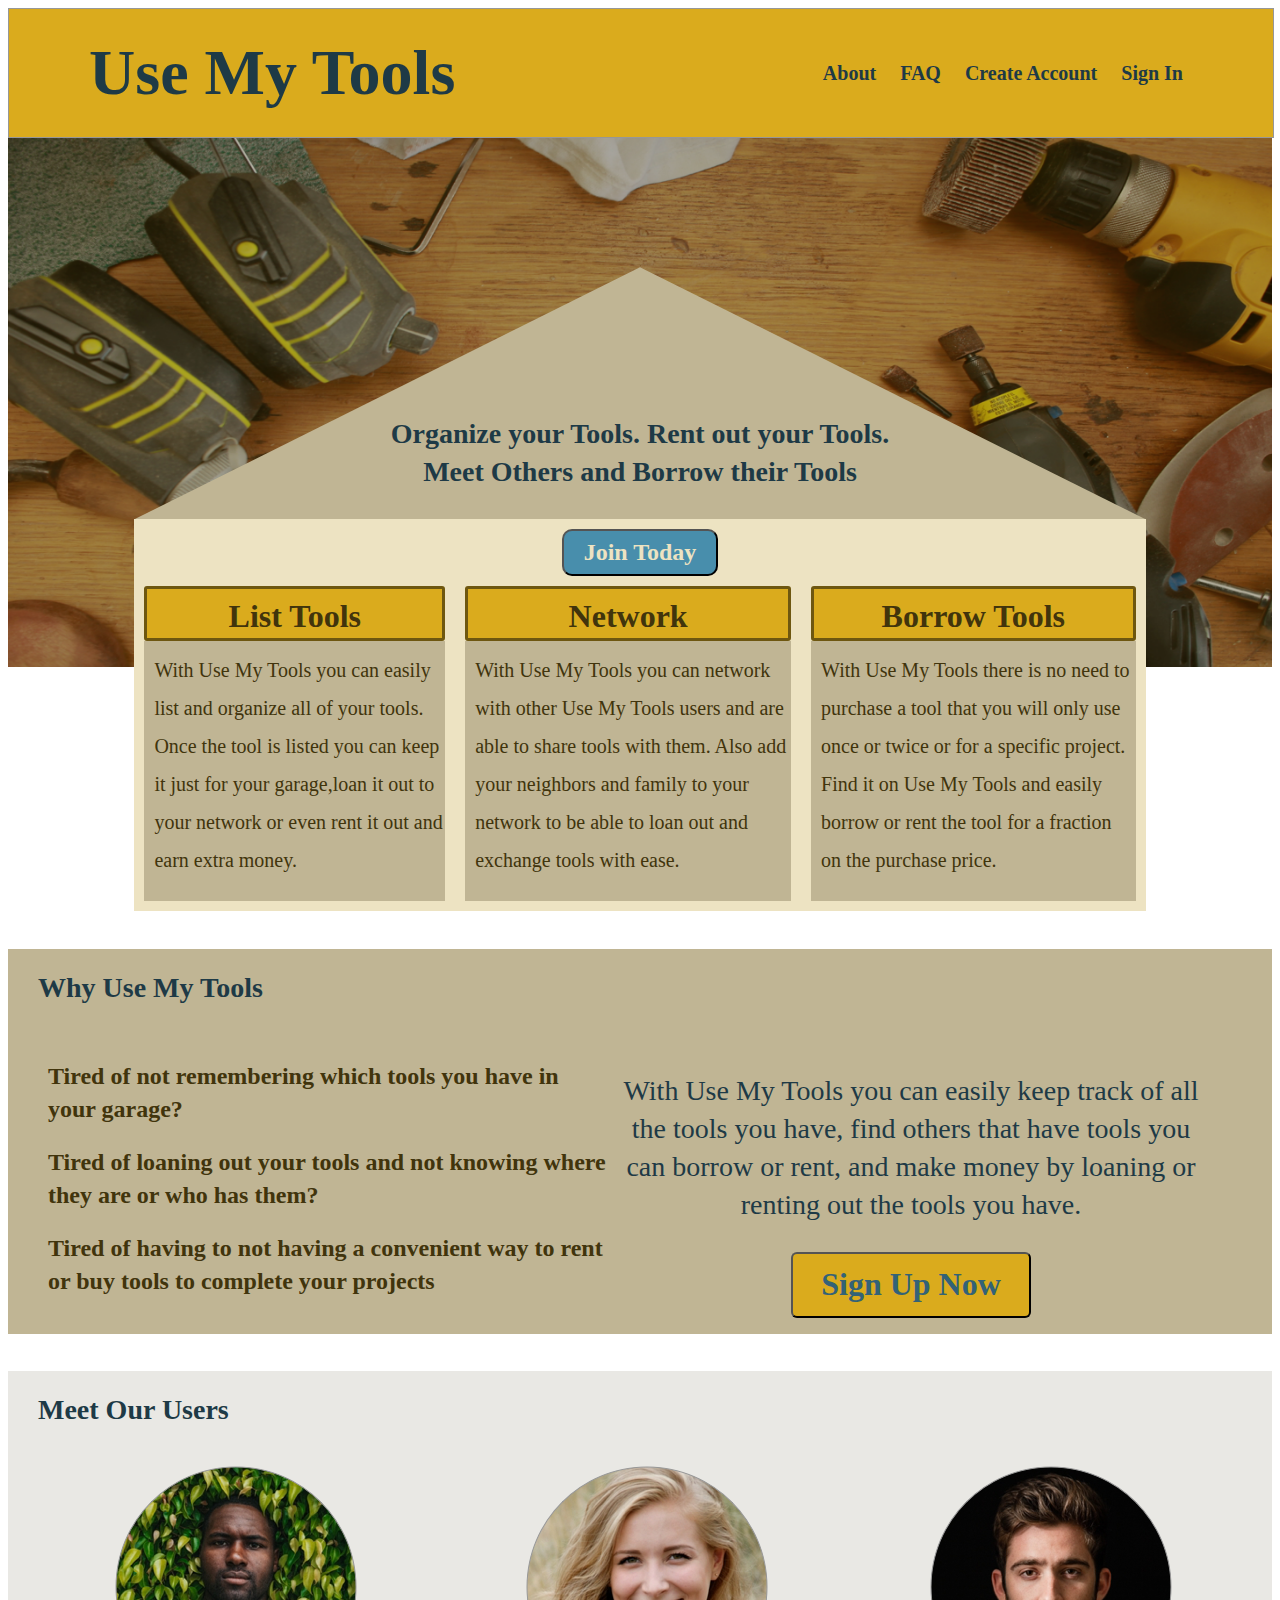
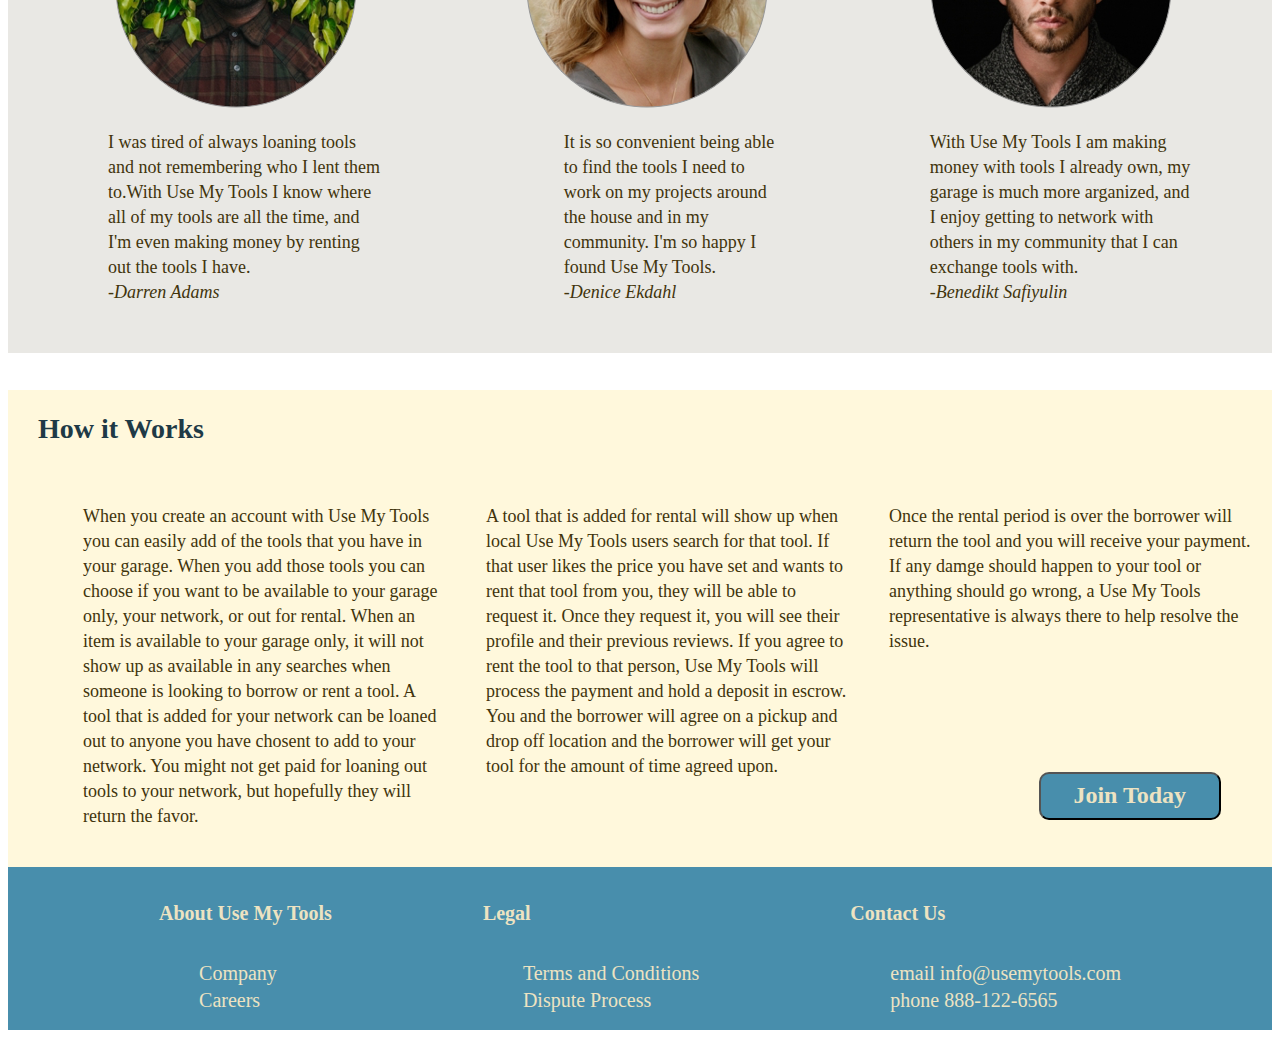
==== commit dcac59b1: "Done mobile version for Sign-in page" ====
--- a/Index.html
+++ b/Index.html
@@ -14,7 +14,7 @@
 
   <body>
 
-    <script defer="defer" src="./JS/Tabs.js"></script>
+    <script defer="defer" src="./JS/Responsive.js"></script>
 
   <div class="container">
     <div class="header">
@@ -23,9 +23,9 @@
       </div>
       <nav>
         <a href="About.html">About</a>
-        <a href="#">FAQ</a>
-        <a href="#">Create Account</a>
-        <a href="#">Sign In</a>
+        <a href="FAQ.html">FAQ</a>
+        <a href="Sign-up.html">Create Account</a>
+        <a href="Sign-in.html">Sign In</a>
       </nav> 
     </div>
     
--- a/css/landing.css
+++ b/css/landing.css
@@ -97,6 +97,7 @@
   flex-direction: column;
   align-items: center;
   padding-top: 10px;
+  padding-bottom: 10px;
   margin-bottom: 0px;
 }
 .container .introduction .product-feature .btn {
